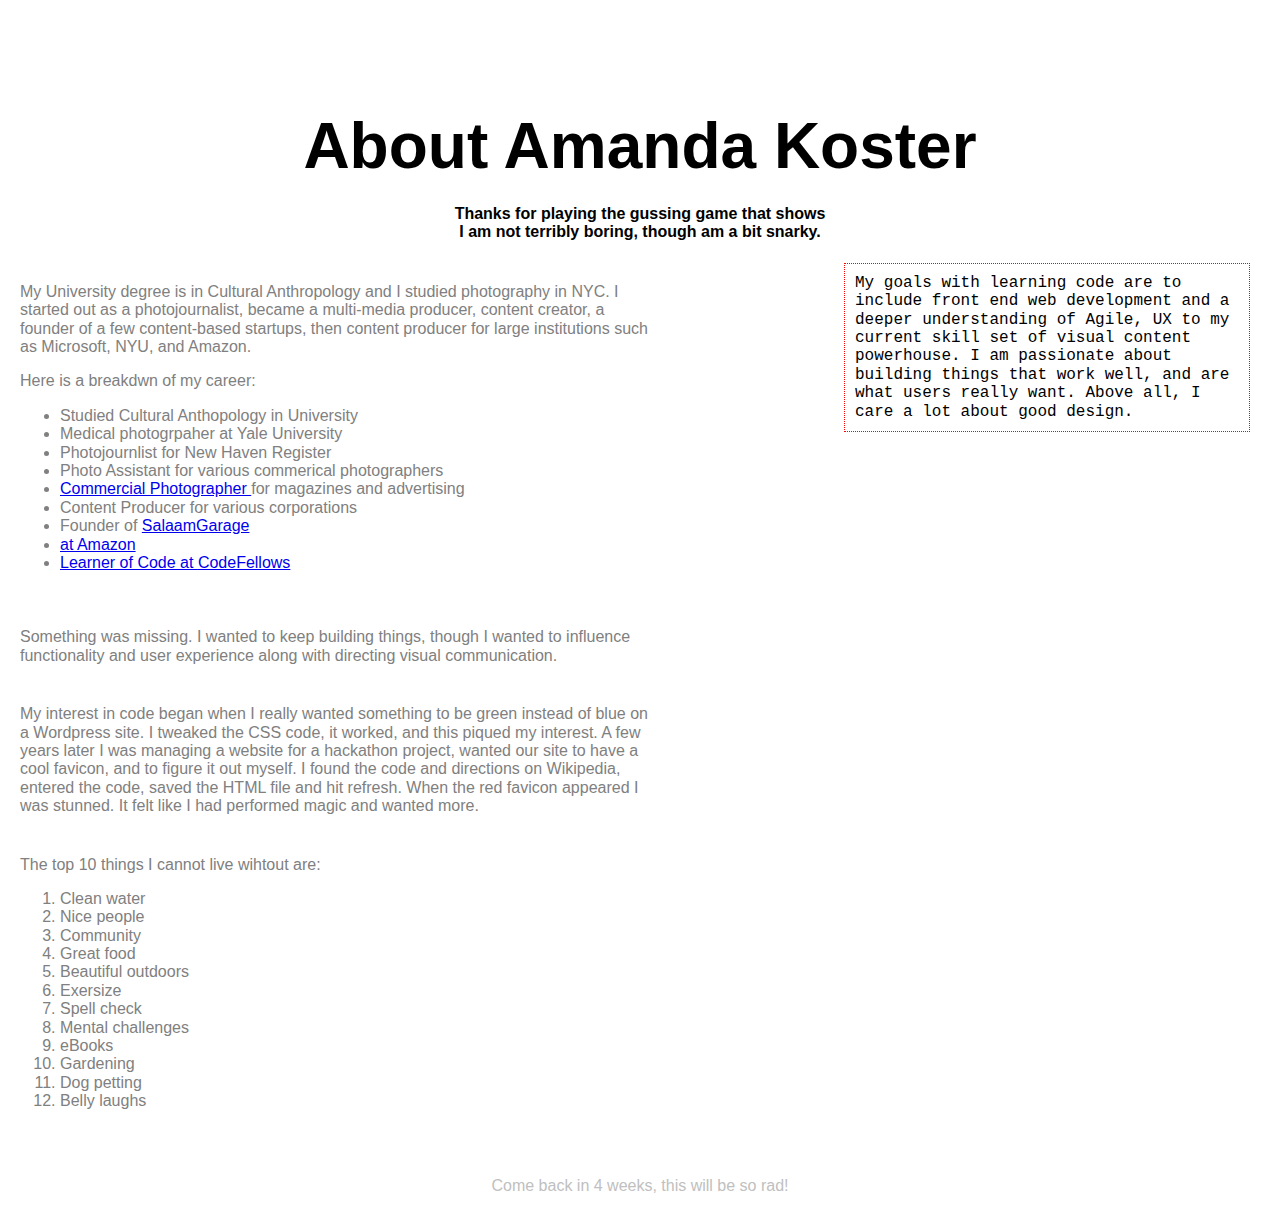
==== index.html @ 3a9185bd "Updated local" ====
<!DOCTYPE html>
<html>
  <head>
    <meta charset="utf-8">
    <link rel="stylesheet" href="style.css">
    <script type="text/javascript" src="script.js"></script>
    <title>Amanda Koster</title>
  </head>
  <body>
    <h1>About Amanda Koster</h1>

      <h4>Thanks for playing the gussing game that shows <br> I am not terribly boring, though am a bit snarky. </h4>

        <section>My University degree is in Cultural Anthropology and I studied photography in NYC. I started out as a photojournalist, became a multi-media producer, content creator, a founder of a few content-based startups, then content producer for large institutions such as Microsoft, NYU, and Amazon.

          <p>
            Here is a breakdwn of my career:
              <ul>
                <li>Studied Cultural Anthopology in University</li>
                <li>Medical photogrpaher at Yale University</li>
                <li>Photojournlist for New Haven Register</li>
                <li>Photo Assistant for various commerical photographers</li>
                <li> <a href="http://www.amandakoster.com/baby-boomers-in-hipster-slu-seattle">Commercial Photographer </a> for magazines and advertising</li>
                <li>Content Producer for various corporations</li>
                <li>Founder of <a href="http://salaamgarage.com/">SalaamGarage</a></li>
                <li><a href="http://www.amandakostermedia.com/"Sr. Content Producer</a>at Amazon</li>
                <li>Learner of Code at <a href="https://www.codefellows.org/"> CodeFellows </a></li>
              </ul>
          </p>
        </section>

        <aside>My goals with learning code are to include front end web development and a deeper understanding of Agile, UX to my current skill set of visual content powerhouse. I am passionate about building things that work well, and are what users really want. Above all, I care a lot about good design.</aside>

        <section> Something was missing. I wanted to keep building things, though I wanted to influence functionality and user experience along with directing visual communication.
        </section>

        <section>My interest in code began when I really wanted something to be green instead of blue on a Wordpress site. I tweaked the CSS code, it worked, and this piqued my interest. A few years later I was managing a website for a hackathon project, wanted our site to have a cool favicon, and to figure it out myself. I found the code and directions on Wikipedia, entered the code, saved the HTML file and hit refresh. When the red favicon appeared I was stunned. It felt like I had performed magic and wanted more.
        </section>

        <section>The top 10 things I cannot live wihtout are:
          <ol>
            <li>Clean water</li>
            <li>Nice people</li>
            <li>Community</li>
            <li>Great food</li>
            <li>Beautiful outdoors</li>
            <li>Exersize</li>
            <li>Spell check</li>
            <li>Mental challenges</li>
            <li>eBooks</li>
            <li>Gardening</li>
            <li>Dog petting</li>
            <li>Belly laughs</li>
          </ol>
        </section>

        <footer>Come back in 4 weeks, this will be so rad!</footer>

  </body>
</html>
---- style.css ----
html {
  line-height: 1.15;
  -ms-text-size-adjust: 100%;
  -webkit-text-size-adjust: 100%;
}

h1{
  padding-top: 100px;
  font-size:4em;
  text-align: center;
  margin: 0.67em 0;
  font-family: 'Rubik Mono One', sans-serif;
  margin: 10px;
}

h4{
  font-family: 'Ubuntu', sans-serif;
  text-align: center;
}

body {
  margin: 0;
}

section{
  font-family: 'Raleway', sans-serif;
  padding: 20px;
  float: left;
  width: 50%;
  color:gray;
  display: inline-block;
}

aside {
  float: right;
  width: 30%;
  padding: 10px;
  border: 1px dotted red;
  font-family: 'Space Mono', monospace;
  margin-right: 30px;
   }

a {
  background-color: transparent;
  -webkit-text-decoration-skip: objects;
}


footer {
  padding: 30px;
  text-align: center;
  font-family: 'Open Sans', sans-serif;
  color: 	#C0C0C0;
  clear: both;

}
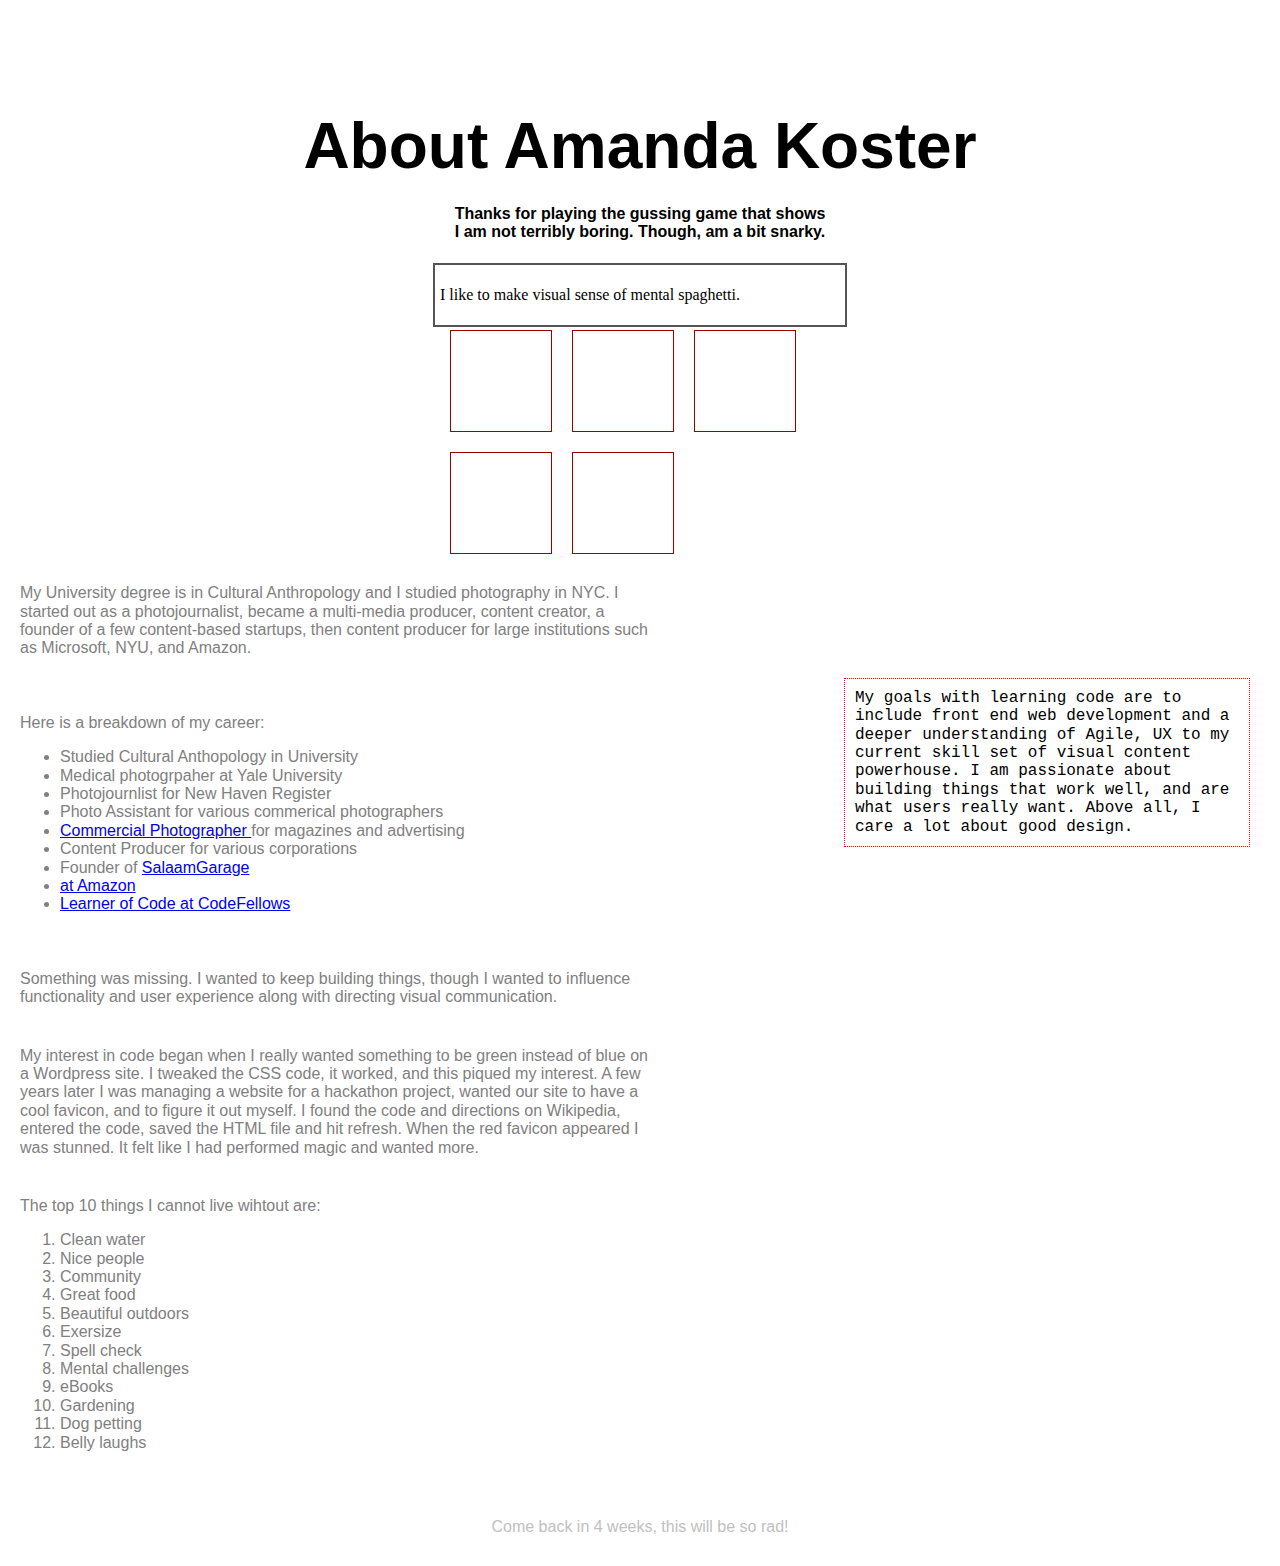
==== commit 1b406114: "New branch" ====
--- a/index.html
+++ b/index.html
@@ -9,12 +9,24 @@
   <body>
     <h1>About Amanda Koster</h1>
 
-      <h4>Thanks for playing the gussing game that shows <br> I am not terribly boring, though am a bit snarky. </h4>
+      <h4>Thanks for playing the gussing game that shows <br> I am not terribly boring. Though, am a bit snarky. </h4>
 
-        <section>My University degree is in Cultural Anthropology and I studied photography in NYC. I started out as a photojournalist, became a multi-media producer, content creator, a founder of a few content-based startups, then content producer for large institutions such as Microsoft, NYU, and Amazon.
+        <div id="main_container">
+           <p>I like to make visual sense of mental spaghetti. </p>
+           <div class="floated_box"></div>
+           <div class="floated_box"></div>
+           <div class="floated_box"></div>
+           <div class="floated_box"></div>
+           <div class="floated_box"></div>
+          </div>
 
-          <p>
-            Here is a breakdwn of my career:
+          <section>
+          My University degree is in Cultural Anthropology and I studied photography in NYC. I started out as a photojournalist, became a multi-media producer, content creator, a founder of a few content-based startups, then content producer for large institutions such as Microsoft, NYU, and Amazon.
+          </section>
+
+          <section>
+            <p>
+            Here is a breakdown of my career:
               <ul>
                 <li>Studied Cultural Anthopology in University</li>
                 <li>Medical photogrpaher at Yale University</li>
--- a/style.css
+++ b/style.css
@@ -20,6 +20,21 @@
 
 body {
   margin: 0;
+}
+
+#main_container {
+ width: 400px;
+ margin: 20px auto;
+ border: 2px solid #555;
+ padding: 5px;
+}
+
+.floated_box {
+ float: left;
+ width: 100px;
+ height: 100px;
+ border: 1px solid #990000;
+ margin: 10px;
 }
 
 section{
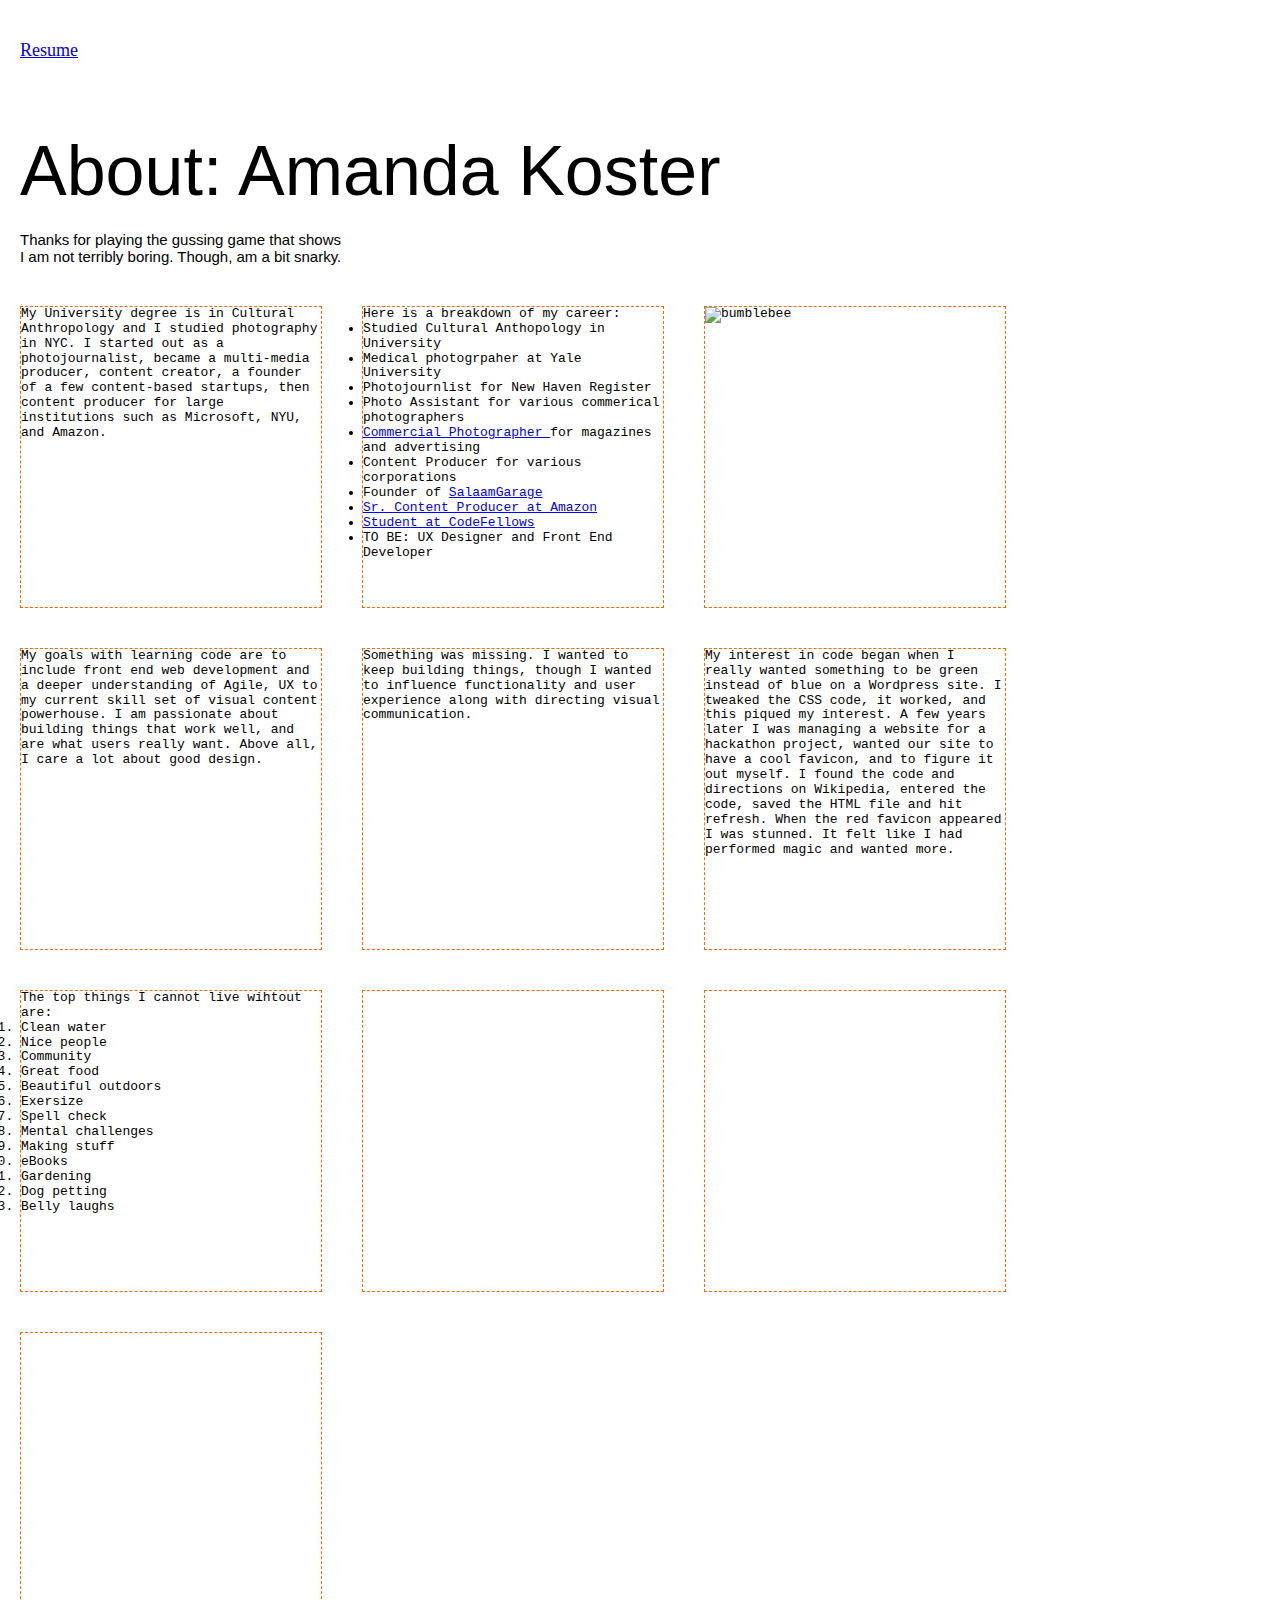
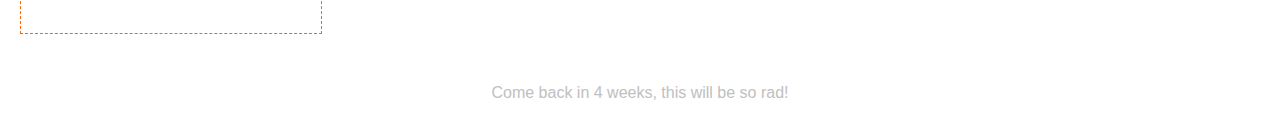
==== commit 45b2e3c8: "Updated branch" ====
--- a/index.html
+++ b/index.html
@@ -7,64 +7,52 @@
     <title>Amanda Koster</title>
   </head>
   <body>
-    <h1>About Amanda Koster</h1>
+    <nav><a href="https://goo.gl/eEY5Hg"> Resume</a></nav>
 
-      <h4>Thanks for playing the gussing game that shows <br> I am not terribly boring. Though, am a bit snarky. </h4>
+    <h1>About: Amanda Koster</h1>
+
+      <h2>Thanks for playing the gussing game that shows <br> I am not terribly boring. Though, am a bit snarky. </h2>
 
         <div id="main_container">
-           <p>I like to make visual sense of mental spaghetti. </p>
-           <div class="floated_box"></div>
-           <div class="floated_box"></div>
-           <div class="floated_box"></div>
-           <div class="floated_box"></div>
-           <div class="floated_box"></div>
-          </div>
+           <div class="floated_box">My University degree is in Cultural Anthropology and I studied photography in NYC. I started out as a photojournalist, became a multi-media producer, content creator, a founder of a few content-based startups, then content producer for large institutions such as Microsoft, NYU, and Amazon.</div>
+           <div class="floated_box">Here is a breakdown of my career:
+                 <ul>
+                   <li>Studied Cultural Anthopology in University</li>
+                   <li>Medical photogrpaher at Yale University</li>
+                   <li>Photojournlist for New Haven Register</li>
+                   <li>Photo Assistant for various commerical photographers</li>
+                   <li> <a href="http://www.amandakoster.com/baby-boomers-in-hipster-slu-seattle">Commercial Photographer </a> for magazines and advertising</li>
+                   <li>Content Producer for various corporations</li>
+                   <li>Founder of <a href="http://salaamgarage.com/">SalaamGarage</a></li>
+                   <li><a href="http://www.amandakostermedia.com/"</a>Sr. Content Producer at Amazon</li>
+                   <li>Student at <a href="https://www.codefellows.org/"> CodeFellows </a></li>
+                   <li>TO BE: UX Designer and Front End Developer</li>
+                 </ul></div>
+            <div class="floated_box"> <img src= "http://4vector.com/i/free-vector-bumblebee-clip-art_108011_Bumblebee_clip_art_medium.png" alt = "bumblebee"></div>
+           <div class="floated_box">My goals with learning code are to include front end web development and a deeper understanding of Agile, UX to my current skill set of visual content powerhouse. I am passionate about building things that work well, and are what users really want. Above all, I care a lot about good design.</div>
+           <div class="floated_box">Something was missing. I wanted to keep building things, though I wanted to influence functionality and user experience along with directing visual communication.</div>
+           <div class="floated_box">My interest in code began when I really wanted something to be green instead of blue on a Wordpress site. I tweaked the CSS code, it worked, and this piqued my interest. A few years later I was managing a website for a hackathon project, wanted our site to have a cool favicon, and to figure it out myself. I found the code and directions on Wikipedia, entered the code, saved the HTML file and hit refresh. When the red favicon appeared I was stunned. It felt like I had performed magic and wanted more.</div>
 
-          <section>
-          My University degree is in Cultural Anthropology and I studied photography in NYC. I started out as a photojournalist, became a multi-media producer, content creator, a founder of a few content-based startups, then content producer for large institutions such as Microsoft, NYU, and Amazon.
-          </section>
-
-          <section>
-            <p>
-            Here is a breakdown of my career:
-              <ul>
-                <li>Studied Cultural Anthopology in University</li>
-                <li>Medical photogrpaher at Yale University</li>
-                <li>Photojournlist for New Haven Register</li>
-                <li>Photo Assistant for various commerical photographers</li>
-                <li> <a href="http://www.amandakoster.com/baby-boomers-in-hipster-slu-seattle">Commercial Photographer </a> for magazines and advertising</li>
-                <li>Content Producer for various corporations</li>
-                <li>Founder of <a href="http://salaamgarage.com/">SalaamGarage</a></li>
-                <li><a href="http://www.amandakostermedia.com/"Sr. Content Producer</a>at Amazon</li>
-                <li>Learner of Code at <a href="https://www.codefellows.org/"> CodeFellows </a></li>
-              </ul>
-          </p>
-        </section>
-
-        <aside>My goals with learning code are to include front end web development and a deeper understanding of Agile, UX to my current skill set of visual content powerhouse. I am passionate about building things that work well, and are what users really want. Above all, I care a lot about good design.</aside>
-
-        <section> Something was missing. I wanted to keep building things, though I wanted to influence functionality and user experience along with directing visual communication.
-        </section>
-
-        <section>My interest in code began when I really wanted something to be green instead of blue on a Wordpress site. I tweaked the CSS code, it worked, and this piqued my interest. A few years later I was managing a website for a hackathon project, wanted our site to have a cool favicon, and to figure it out myself. I found the code and directions on Wikipedia, entered the code, saved the HTML file and hit refresh. When the red favicon appeared I was stunned. It felt like I had performed magic and wanted more.
-        </section>
-
-        <section>The top 10 things I cannot live wihtout are:
-          <ol>
-            <li>Clean water</li>
-            <li>Nice people</li>
-            <li>Community</li>
-            <li>Great food</li>
-            <li>Beautiful outdoors</li>
-            <li>Exersize</li>
-            <li>Spell check</li>
-            <li>Mental challenges</li>
-            <li>eBooks</li>
-            <li>Gardening</li>
-            <li>Dog petting</li>
-            <li>Belly laughs</li>
-          </ol>
-        </section>
+           <div class="floated_box">The top things I cannot live wihtout are:
+             <ol>
+               <li>Clean water</li>
+               <li>Nice people</li>
+               <li>Community</li>
+               <li>Great food</li>
+               <li>Beautiful outdoors</li>
+               <li>Exersize</li>
+               <li>Spell check</li>
+               <li>Mental challenges</li>
+               <li>Making stuff</li>
+               <li>eBooks</li>
+               <li>Gardening</li>
+               <li>Dog petting</li>
+               <li>Belly laughs</li>
+             </ol></div>
+            <div class="floated_box"></div>
+             <div class="floated_box"></div>
+              <div class="floated_box"></div>
+              <a href ="http://4vector.com/i/free-vector-bumblebee-clip-art_108011_Bumblebee_clip_art_medium.png"></a>
 
         <footer>Come back in 4 weeks, this will be so rad!</footer>
 
--- a/style.css
+++ b/style.css
@@ -1,40 +1,67 @@
+html, body, div, span, applet, object, iframe,
+h1, h2, h3, h4, h5, h6, p, blockquote, pre,
+a, abbr, acronym, address, big, cite, code,
+del, dfn, em, img, ins, kbd, q, s, samp,
+small, strike, strong, sub, sup, tt, var,
+b, u, i, center,
+dl, dt, dd, ol, ul, li,
+fieldset, form, label, legend,
+table, caption, tbody, tfoot, thead, tr, th, td,
+article, aside, canvas, details, embed,
+figure, figcaption, footer, header, hgroup,
+menu, nav, output, ruby, section, summary,
+time, mark, audio, video {
+	margin: 0;
+	padding: 0;
+	border: 0;
+	font-size: 100%;
+	font: inherit;
+	vertical-align: baseline;
+}
 html {
   line-height: 1.15;
   -ms-text-size-adjust: 100%;
   -webkit-text-size-adjust: 100%;
 }
 
+nav{
+padding-top: 20px;
+font-size: 18px;
+margin: 20px;
+}
+
 h1{
-  padding-top: 100px;
-  font-size:4em;
-  text-align: center;
+  padding-top: 50px;
+  font-size: 70px;
+  text-align: left;
   margin: 0.67em 0;
   font-family: 'Rubik Mono One', sans-serif;
-  margin: 10px;
+  margin: 20px;
 }
 
-h4{
+h2{
   font-family: 'Ubuntu', sans-serif;
-  text-align: center;
+  text-align: left;
+  font-size:15px;
+  margin: 20px;
 }
 
-body {
-  margin: 0;
-}
-
-#main_container {
- width: 400px;
- margin: 20px auto;
- border: 2px solid #555;
- padding: 5px;
+.brclear {
+clear:both;
+height:0;
+margin:0;
+font-size: 1px;
+line-height: 0;
 }
 
 .floated_box {
+ font-family: monospace;
+ font-kerning: auto;
  float: left;
- width: 100px;
- height: 100px;
- border: 1px solid #990000;
- margin: 10px;
+ width: 300px;
+ height: 300px;
+ border: .5px dashed #ff6600;
+ margin: 20px;
 }
 
 section{
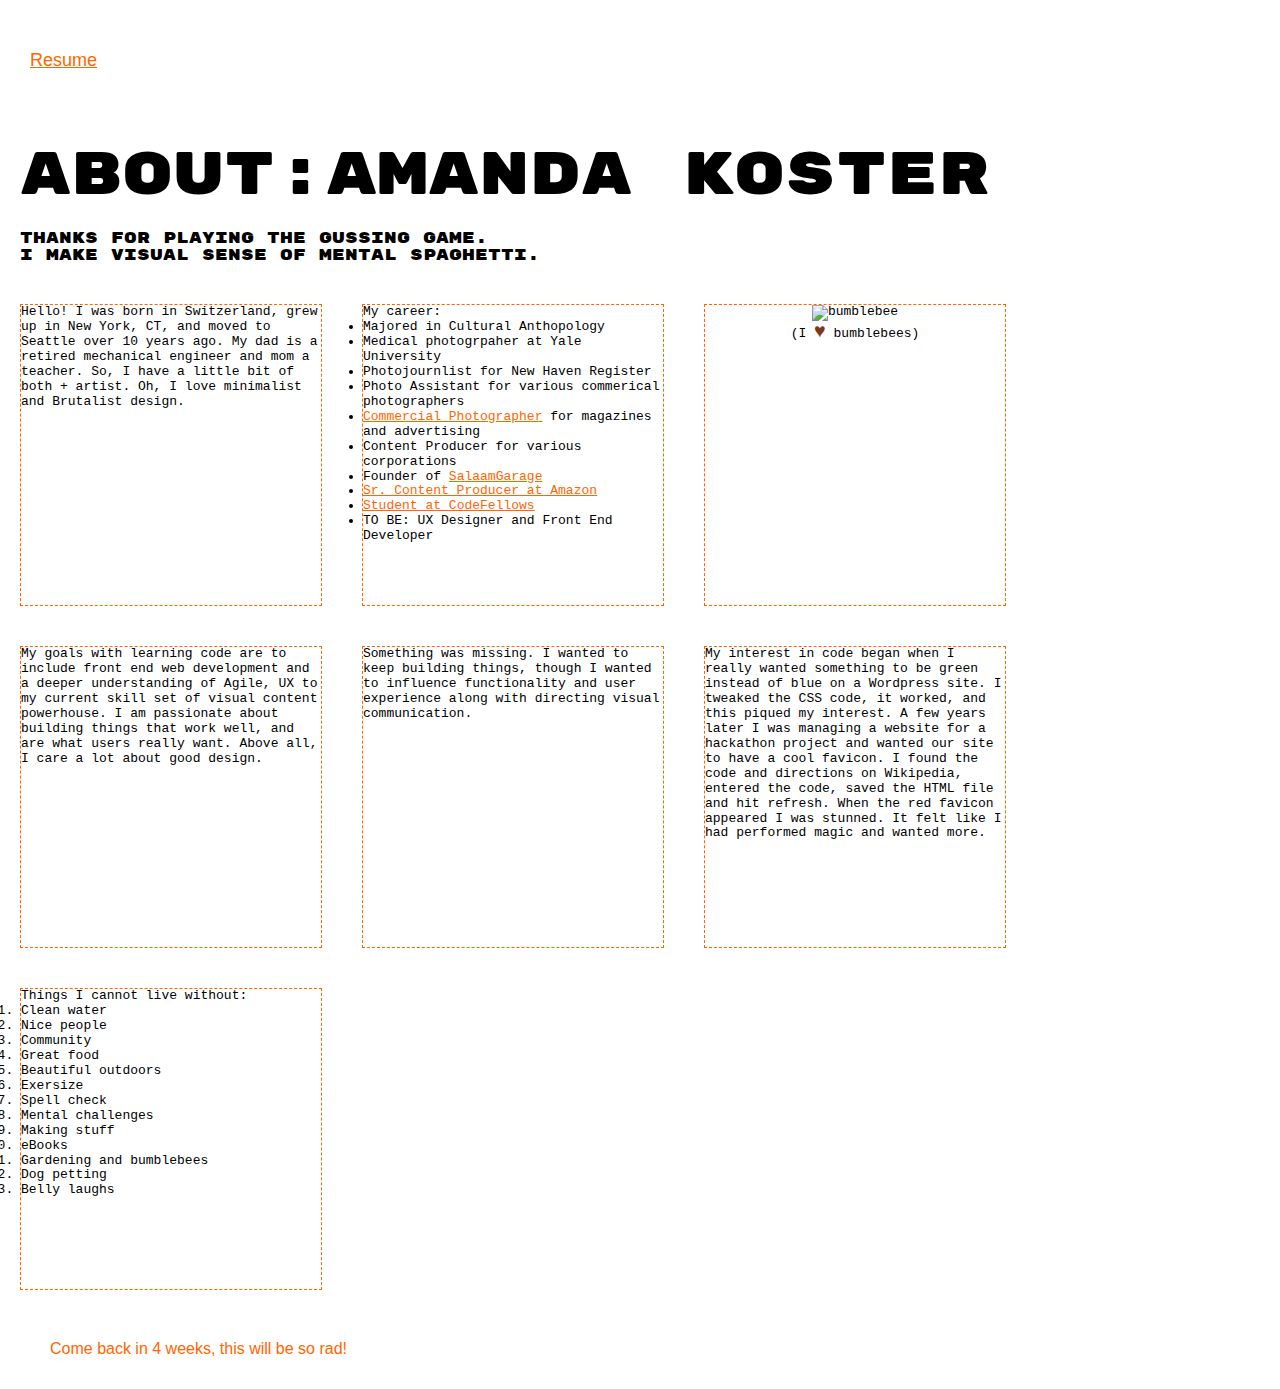
==== commit 4e2ffb81: "ABOUT me complete" ====
--- a/index.html
+++ b/index.html
@@ -2,38 +2,38 @@
 <html>
   <head>
     <meta charset="utf-8">
-    <link rel="stylesheet" href="style.css">
+    <link rel="stylesheet" href="style.css"><link href="https://fonts.googleapis.com/css?family=Rubik+Mono+One" rel="stylesheet">
     <script type="text/javascript" src="script.js"></script>
     <title>Amanda Koster</title>
   </head>
   <body>
     <nav><a href="https://goo.gl/eEY5Hg"> Resume</a></nav>
 
-    <h1>About: Amanda Koster</h1>
+    <h1>About:Amanda Koster</h1>
 
-      <h2>Thanks for playing the gussing game that shows <br> I am not terribly boring. Though, am a bit snarky. </h2>
+      <h2>Thanks for playing the gussing game. <br> I make visual sense of mental spaghetti. </h2>
 
         <div id="main_container">
-           <div class="floated_box">My University degree is in Cultural Anthropology and I studied photography in NYC. I started out as a photojournalist, became a multi-media producer, content creator, a founder of a few content-based startups, then content producer for large institutions such as Microsoft, NYU, and Amazon.</div>
-           <div class="floated_box">Here is a breakdown of my career:
+           <div class="floated_box">Hello! I was born in Switzerland, grew up in New York, CT, and moved to Seattle over 10 years ago. My dad is a retired mechanical engineer and mom a teacher. So, I have a little bit of both + artist. Oh, I love minimalist and Brutalist design.</div>
+           <div class="floated_box">My career:
                  <ul>
-                   <li>Studied Cultural Anthopology in University</li>
+                   <li>Majored in Cultural Anthopology</li>
                    <li>Medical photogrpaher at Yale University</li>
                    <li>Photojournlist for New Haven Register</li>
                    <li>Photo Assistant for various commerical photographers</li>
-                   <li> <a href="http://www.amandakoster.com/baby-boomers-in-hipster-slu-seattle">Commercial Photographer </a> for magazines and advertising</li>
+                   <li> <a href="http://www.amandakoster.com/baby-boomers-in-hipster-slu-seattle">Commercial Photographer</a> for magazines and advertising</li>
                    <li>Content Producer for various corporations</li>
                    <li>Founder of <a href="http://salaamgarage.com/">SalaamGarage</a></li>
                    <li><a href="http://www.amandakostermedia.com/"</a>Sr. Content Producer at Amazon</li>
                    <li>Student at <a href="https://www.codefellows.org/"> CodeFellows </a></li>
                    <li>TO BE: UX Designer and Front End Developer</li>
                  </ul></div>
-            <div class="floated_box"> <img src= "http://4vector.com/i/free-vector-bumblebee-clip-art_108011_Bumblebee_clip_art_medium.png" alt = "bumblebee"></div>
+            <div class="floated_box2"> <img src= "http://4vector.com/i/free-vector-bumblebee-clip-art_108011_Bumblebee_clip_art_medium.png"  alt = "bumblebee"><p>(I <span style="font-size:150%;color:#7c3922;">&hearts;</span> bumblebees)</p>
+            </div>
            <div class="floated_box">My goals with learning code are to include front end web development and a deeper understanding of Agile, UX to my current skill set of visual content powerhouse. I am passionate about building things that work well, and are what users really want. Above all, I care a lot about good design.</div>
            <div class="floated_box">Something was missing. I wanted to keep building things, though I wanted to influence functionality and user experience along with directing visual communication.</div>
-           <div class="floated_box">My interest in code began when I really wanted something to be green instead of blue on a Wordpress site. I tweaked the CSS code, it worked, and this piqued my interest. A few years later I was managing a website for a hackathon project, wanted our site to have a cool favicon, and to figure it out myself. I found the code and directions on Wikipedia, entered the code, saved the HTML file and hit refresh. When the red favicon appeared I was stunned. It felt like I had performed magic and wanted more.</div>
-
-           <div class="floated_box">The top things I cannot live wihtout are:
+           <div class="floated_box">My interest in code began when I really wanted something to be green instead of blue on a Wordpress site. I tweaked the CSS code, it worked, and this piqued my interest. A few years later I was managing a website for a hackathon project and wanted our site to have a cool favicon. I found the code and directions on Wikipedia, entered the code, saved the HTML file and hit refresh. When the red favicon appeared I was stunned. It felt like I had performed magic and wanted more.</div>
+           <div class="floated_box">Things I cannot live without:
              <ol>
                <li>Clean water</li>
                <li>Nice people</li>
@@ -45,14 +45,11 @@
                <li>Mental challenges</li>
                <li>Making stuff</li>
                <li>eBooks</li>
-               <li>Gardening</li>
+               <li>Gardening and bumblebees</li>
                <li>Dog petting</li>
                <li>Belly laughs</li>
-             </ol></div>
-            <div class="floated_box"></div>
-             <div class="floated_box"></div>
-              <div class="floated_box"></div>
-              <a href ="http://4vector.com/i/free-vector-bumblebee-clip-art_108011_Bumblebee_clip_art_medium.png"></a>
+             </ol>
+           </div>
 
         <footer>Come back in 4 weeks, this will be so rad!</footer>
 
--- a/style.css
+++ b/style.css
@@ -27,12 +27,31 @@
 nav{
 padding-top: 20px;
 font-size: 18px;
-margin: 20px;
+margin: 30px;
+text-decoration: none !important;
+font-family: 'Open Sans', sans-serif;
+color: #ff6600
+}
+
+a {
+    color: #ff6600;
+}
+a:visited {
+    color: #ff6600;
+}
+a:hover {
+    color: #f4429e;
+}
+a:focus {
+    color: #ff6600;
+}
+a:active {
+    color: #ff6600;
 }
 
 h1{
-  padding-top: 50px;
-  font-size: 70px;
+  padding-top: 40px;
+  font-size: 60px;
   text-align: left;
   margin: 0.67em 0;
   font-family: 'Rubik Mono One', sans-serif;
@@ -40,23 +59,29 @@
 }
 
 h2{
-  font-family: 'Ubuntu', sans-serif;
+  font-family: 'Rubik Mono One', sans-serif;
+  color: #7c3922
   text-align: left;
   font-size:15px;
   margin: 20px;
 }
 
-.brclear {
-clear:both;
-height:0;
-margin:0;
-font-size: 1px;
-line-height: 0;
+.floated_box {
+ font-family: monospace;
+ color: #ff6600
+ text-decoration: none !important;
+ float: left;
+ width: 300px;
+ height: 300px;
+ border: .5px dashed #ff6600;
+ margin: 20px;
 }
 
-.floated_box {
+.floated_box2 {
  font-family: monospace;
- font-kerning: auto;
+ text-align: center;
+ color: #ff6600
+ text-decoration: none !important;
  float: left;
  width: 300px;
  height: 300px;
@@ -66,6 +91,7 @@
 
 section{
   font-family: 'Raleway', sans-serif;
+  text-decoration: none;
   padding: 20px;
   float: left;
   width: 50%;
@@ -73,26 +99,12 @@
   display: inline-block;
 }
 
-aside {
-  float: right;
-  width: 30%;
-  padding: 10px;
-  border: 1px dotted red;
-  font-family: 'Space Mono', monospace;
-  margin-right: 30px;
-   }
-
-a {
-  background-color: transparent;
-  -webkit-text-decoration-skip: objects;
-}
-
-
 footer {
   padding: 30px;
-  text-align: center;
+  margin-left: 20px;
+  text-align: left;
   font-family: 'Open Sans', sans-serif;
-  color: 	#C0C0C0;
+  color: 	#ff6600;
   clear: both;
 
 }
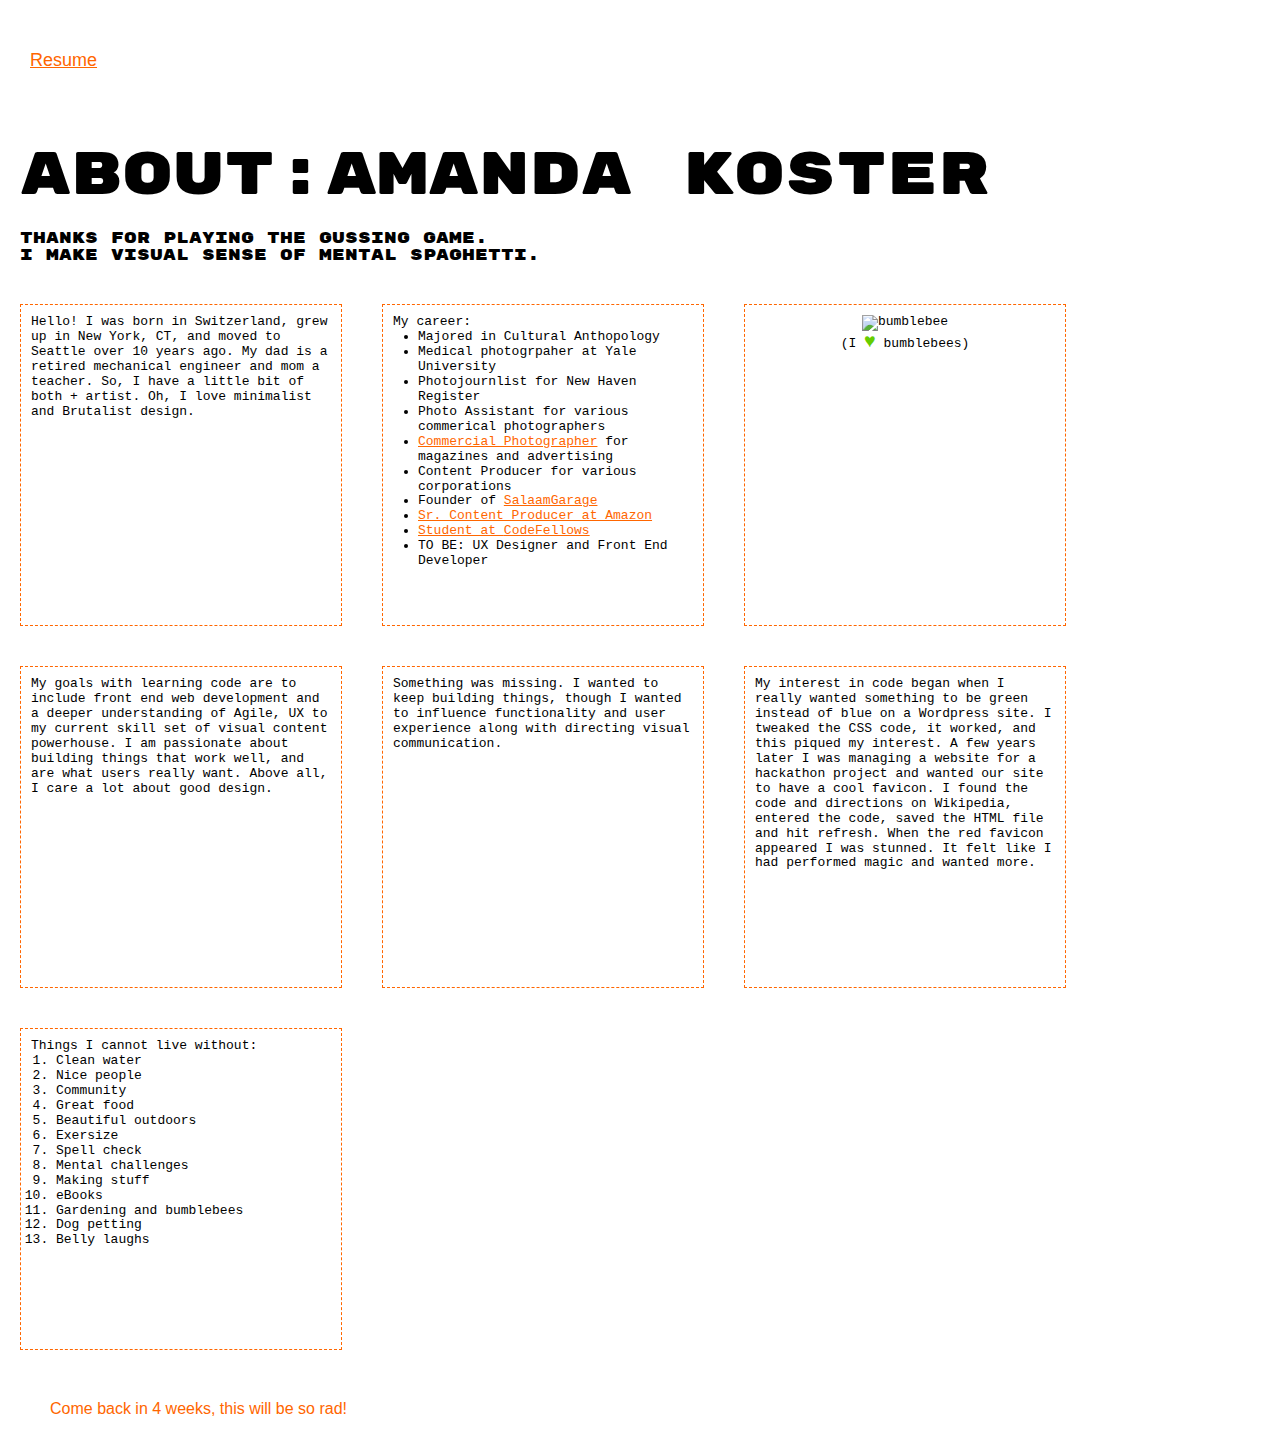
==== commit b288b55f: "fixed padding on boxes and added favicon" ====
--- a/index.html
+++ b/index.html
@@ -3,7 +3,7 @@
   <head>
     <meta charset="utf-8">
     <link rel="stylesheet" href="style.css"><link href="https://fonts.googleapis.com/css?family=Rubik+Mono+One" rel="stylesheet">
-    <script type="text/javascript" src="script.js"></script>
+      <link href="img/favicon-heart.png" rel="icon" type="img/png">
     <title>Amanda Koster</title>
   </head>
   <body>
@@ -13,9 +13,9 @@
 
       <h2>Thanks for playing the gussing game. <br> I make visual sense of mental spaghetti. </h2>
 
-        <div id="main_container">
-           <div class="floated_box">Hello! I was born in Switzerland, grew up in New York, CT, and moved to Seattle over 10 years ago. My dad is a retired mechanical engineer and mom a teacher. So, I have a little bit of both + artist. Oh, I love minimalist and Brutalist design.</div>
-           <div class="floated_box">My career:
+        <article id="main_container">
+           <article class="floated_box">Hello! I was born in Switzerland, grew up in New York, CT, and moved to Seattle over 10 years ago. My dad is a retired mechanical engineer and mom a teacher. So, I have a little bit of both + artist. Oh, I love minimalist and Brutalist design.</article>
+           <article class="floated_box">My career:
                  <ul>
                    <li>Majored in Cultural Anthopology</li>
                    <li>Medical photogrpaher at Yale University</li>
@@ -27,13 +27,13 @@
                    <li><a href="http://www.amandakostermedia.com/"</a>Sr. Content Producer at Amazon</li>
                    <li>Student at <a href="https://www.codefellows.org/"> CodeFellows </a></li>
                    <li>TO BE: UX Designer and Front End Developer</li>
-                 </ul></div>
-            <div class="floated_box2"> <img src= "http://4vector.com/i/free-vector-bumblebee-clip-art_108011_Bumblebee_clip_art_medium.png"  alt = "bumblebee"><p>(I <span style="font-size:150%;color:#7c3922;">&hearts;</span> bumblebees)</p>
-            </div>
-           <div class="floated_box">My goals with learning code are to include front end web development and a deeper understanding of Agile, UX to my current skill set of visual content powerhouse. I am passionate about building things that work well, and are what users really want. Above all, I care a lot about good design.</div>
-           <div class="floated_box">Something was missing. I wanted to keep building things, though I wanted to influence functionality and user experience along with directing visual communication.</div>
-           <div class="floated_box">My interest in code began when I really wanted something to be green instead of blue on a Wordpress site. I tweaked the CSS code, it worked, and this piqued my interest. A few years later I was managing a website for a hackathon project and wanted our site to have a cool favicon. I found the code and directions on Wikipedia, entered the code, saved the HTML file and hit refresh. When the red favicon appeared I was stunned. It felt like I had performed magic and wanted more.</div>
-           <div class="floated_box">Things I cannot live without:
+                 </ul></article>
+            <article class="floated_box2"> <img src= "http://4vector.com/i/free-vector-bumblebee-clip-art_108011_Bumblebee_clip_art_medium.png"  alt = "bumblebee"><p>(I <span style="font-size:150%;color:#66CD00;">&hearts;</span> bumblebees)</p>
+            </article>
+           <article class="floated_box">My goals with learning code are to include front end web development and a deeper understanding of Agile, UX to my current skill set of visual content powerhouse. I am passionate about building things that work well, and are what users really want. Above all, I care a lot about good design.</article>
+           <article class="floated_box">Something was missing. I wanted to keep building things, though I wanted to influence functionality and user experience along with directing visual communication.</article>
+           <article class="floated_box">My interest in code began when I really wanted something to be green instead of blue on a Wordpress site. I tweaked the CSS code, it worked, and this piqued my interest. A few years later I was managing a website for a hackathon project and wanted our site to have a cool favicon. I found the code and directions on Wikipedia, entered the code, saved the HTML file and hit refresh. When the red favicon appeared I was stunned. It felt like I had performed magic and wanted more.</article>
+           <article class="floated_box">Things I cannot live without:
              <ol>
                <li>Clean water</li>
                <li>Nice people</li>
@@ -49,9 +49,9 @@
                <li>Dog petting</li>
                <li>Belly laughs</li>
              </ol>
-           </div>
+           </article>
 
         <footer>Come back in 4 weeks, this will be so rad!</footer>
-
   </body>
+      <script type="text/javascript" src="script.js"></script>
 </html>
--- a/style.css
+++ b/style.css
@@ -1,4 +1,4 @@
-html, body, div, span, applet, object, iframe,
+html, body, article, span, applet, object, iframe,
 h1, h2, h3, h4, h5, h6, p, blockquote, pre,
 a, abbr, acronym, address, big, cite, code,
 del, dfn, em, img, ins, kbd, q, s, samp,
@@ -67,6 +67,7 @@
 }
 
 .floated_box {
+	padding: 10px;
  font-family: monospace;
  color: #ff6600
  text-decoration: none !important;
@@ -78,6 +79,7 @@
 }
 
 .floated_box2 {
+	padding: 10px;
  font-family: monospace;
  text-align: center;
  color: #ff6600
@@ -99,6 +101,10 @@
   display: inline-block;
 }
 
+ol, ul {
+	padding-left: 25px;
+}
+
 footer {
   padding: 30px;
   margin-left: 20px;
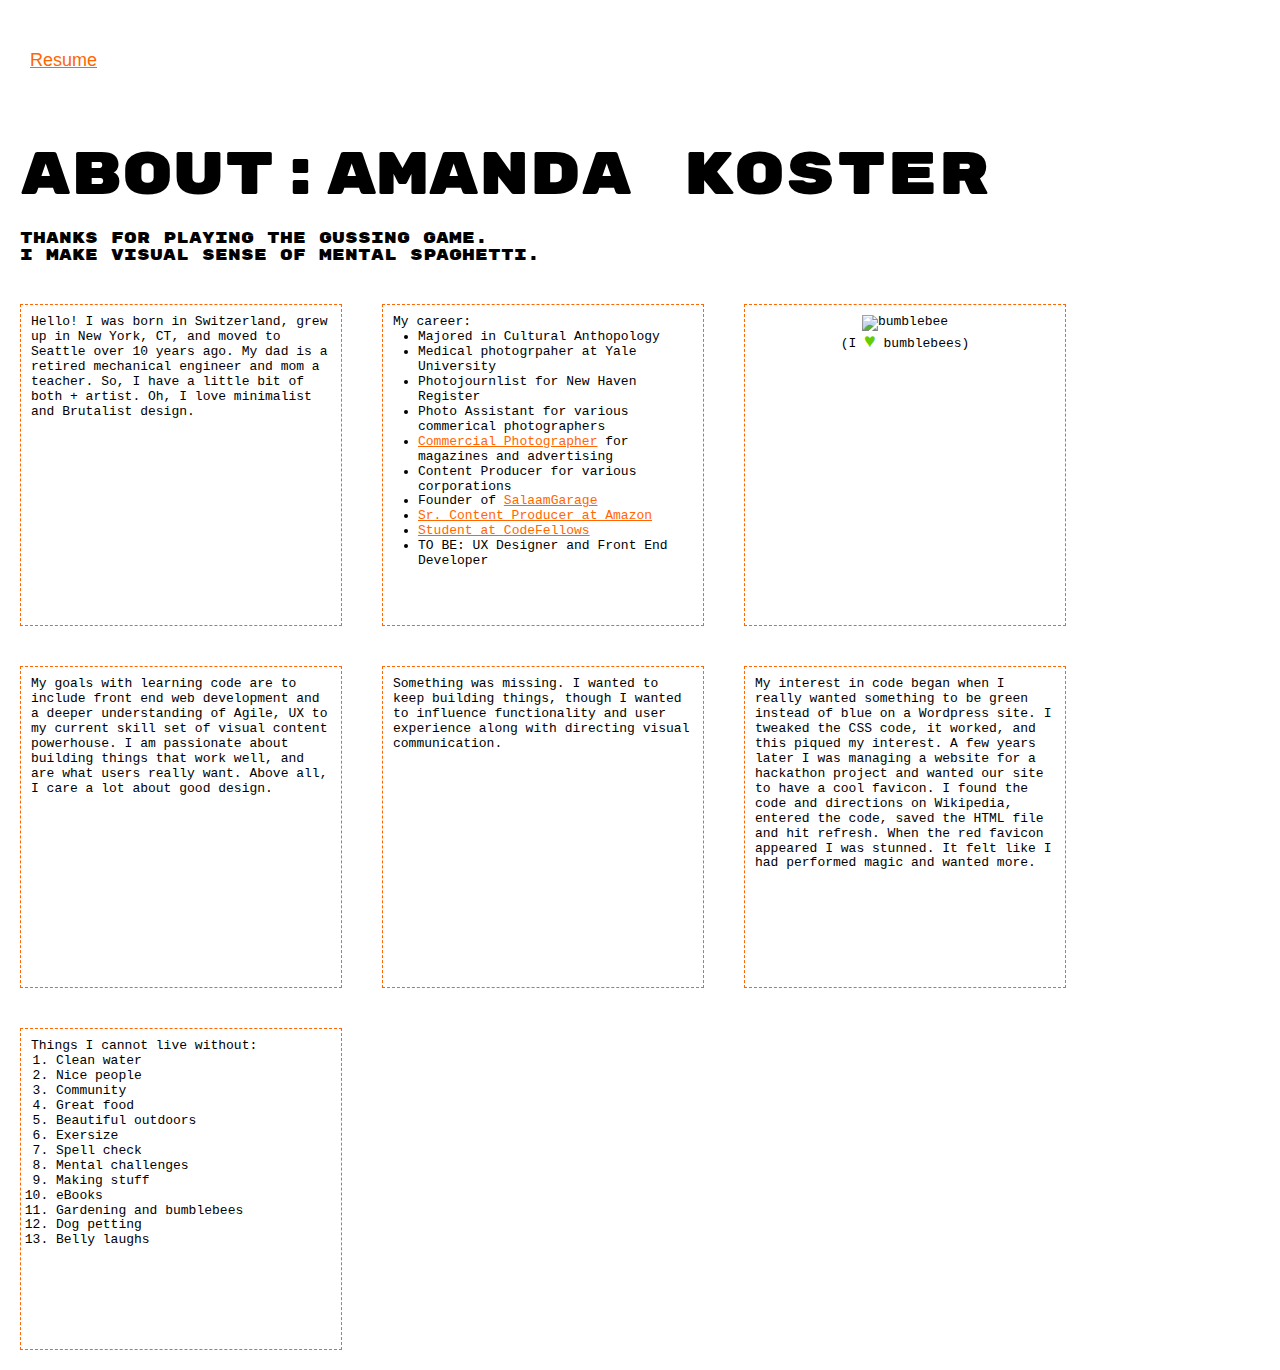
==== commit eac8295a: "DONE" ====
--- a/index.html
+++ b/index.html
@@ -50,8 +50,6 @@
                <li>Belly laughs</li>
              </ol>
            </article>
-
-        <footer>Come back in 4 weeks, this will be so rad!</footer>
   </body>
       <script type="text/javascript" src="script.js"></script>
 </html>
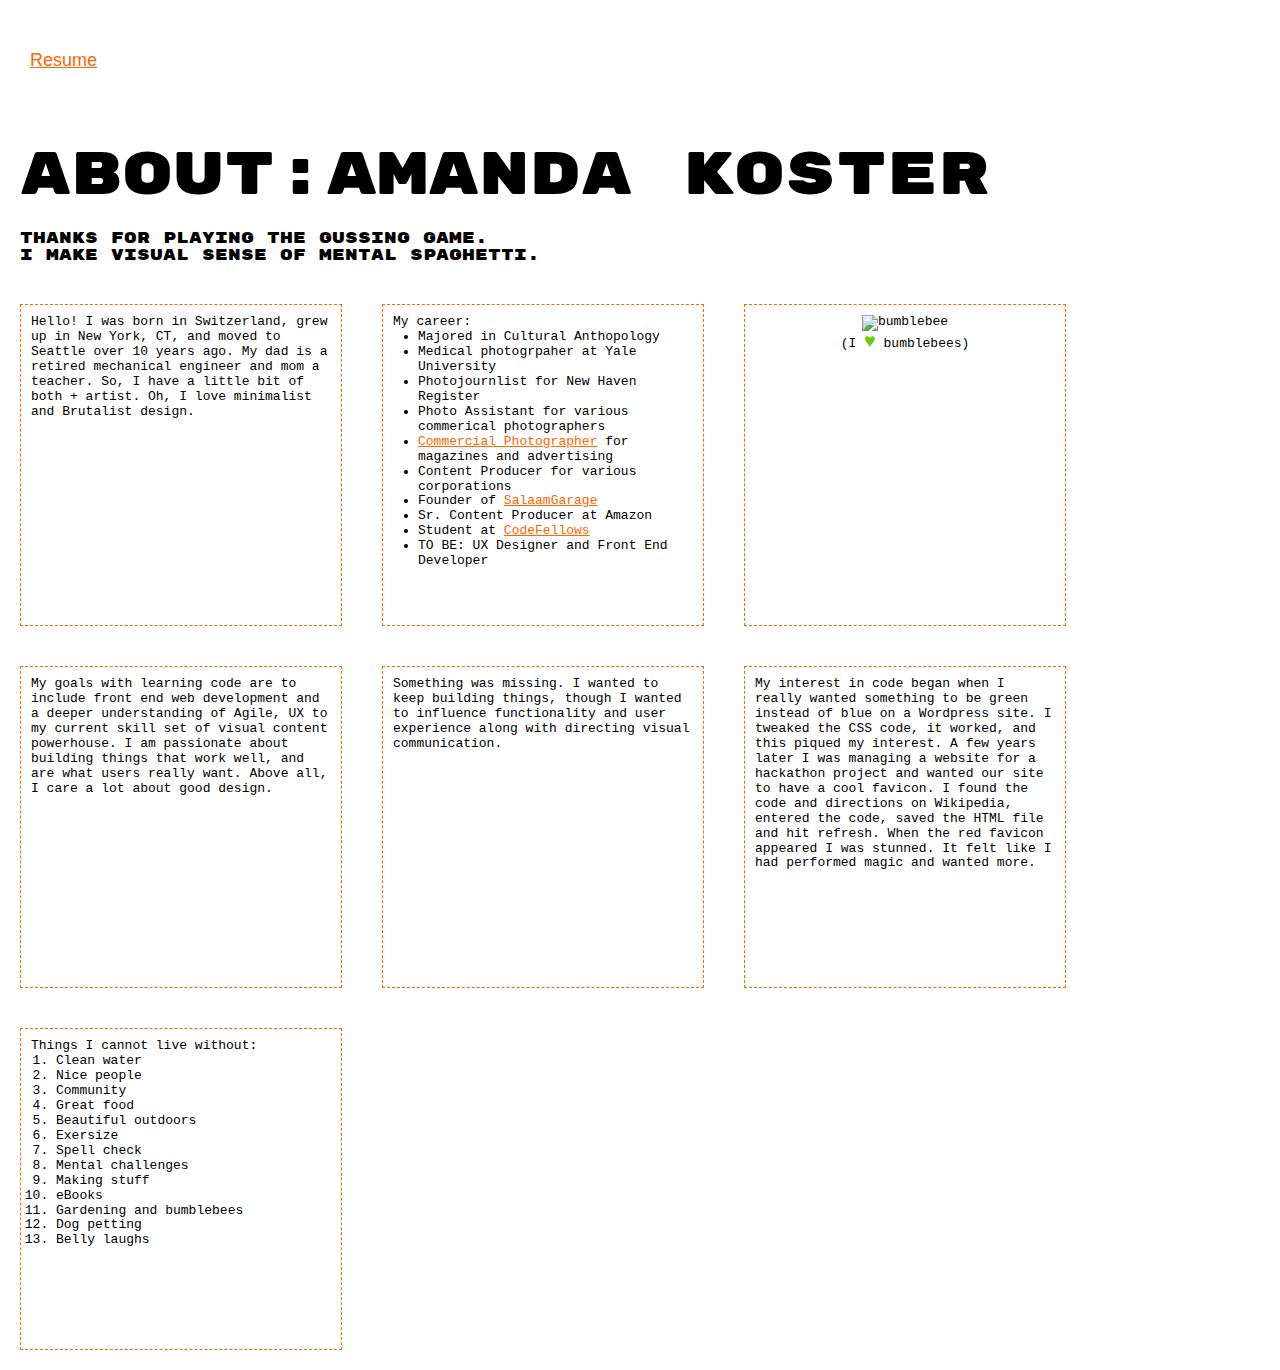
==== commit 64c60e8e: "DONE" ====
--- a/index.html
+++ b/index.html
@@ -1,55 +1,77 @@
 <!DOCTYPE html>
 <html>
-  <head>
-    <meta charset="utf-8">
-    <link rel="stylesheet" href="style.css"><link href="https://fonts.googleapis.com/css?family=Rubik+Mono+One" rel="stylesheet">
-      <link href="img/favicon-heart.png" rel="icon" type="img/png">
-    <title>Amanda Koster</title>
-  </head>
-  <body>
-    <nav><a href="https://goo.gl/eEY5Hg"> Resume</a></nav>
-
-    <h1>About:Amanda Koster</h1>
-
-      <h2>Thanks for playing the gussing game. <br> I make visual sense of mental spaghetti. </h2>
-
-        <article id="main_container">
-           <article class="floated_box">Hello! I was born in Switzerland, grew up in New York, CT, and moved to Seattle over 10 years ago. My dad is a retired mechanical engineer and mom a teacher. So, I have a little bit of both + artist. Oh, I love minimalist and Brutalist design.</article>
-           <article class="floated_box">My career:
-                 <ul>
-                   <li>Majored in Cultural Anthopology</li>
-                   <li>Medical photogrpaher at Yale University</li>
-                   <li>Photojournlist for New Haven Register</li>
-                   <li>Photo Assistant for various commerical photographers</li>
-                   <li> <a href="http://www.amandakoster.com/baby-boomers-in-hipster-slu-seattle">Commercial Photographer</a> for magazines and advertising</li>
-                   <li>Content Producer for various corporations</li>
-                   <li>Founder of <a href="http://salaamgarage.com/">SalaamGarage</a></li>
-                   <li><a href="http://www.amandakostermedia.com/"</a>Sr. Content Producer at Amazon</li>
-                   <li>Student at <a href="https://www.codefellows.org/"> CodeFellows </a></li>
-                   <li>TO BE: UX Designer and Front End Developer</li>
-                 </ul></article>
-            <article class="floated_box2"> <img src= "http://4vector.com/i/free-vector-bumblebee-clip-art_108011_Bumblebee_clip_art_medium.png"  alt = "bumblebee"><p>(I <span style="font-size:150%;color:#66CD00;">&hearts;</span> bumblebees)</p>
-            </article>
-           <article class="floated_box">My goals with learning code are to include front end web development and a deeper understanding of Agile, UX to my current skill set of visual content powerhouse. I am passionate about building things that work well, and are what users really want. Above all, I care a lot about good design.</article>
-           <article class="floated_box">Something was missing. I wanted to keep building things, though I wanted to influence functionality and user experience along with directing visual communication.</article>
-           <article class="floated_box">My interest in code began when I really wanted something to be green instead of blue on a Wordpress site. I tweaked the CSS code, it worked, and this piqued my interest. A few years later I was managing a website for a hackathon project and wanted our site to have a cool favicon. I found the code and directions on Wikipedia, entered the code, saved the HTML file and hit refresh. When the red favicon appeared I was stunned. It felt like I had performed magic and wanted more.</article>
-           <article class="floated_box">Things I cannot live without:
-             <ol>
-               <li>Clean water</li>
-               <li>Nice people</li>
-               <li>Community</li>
-               <li>Great food</li>
-               <li>Beautiful outdoors</li>
-               <li>Exersize</li>
-               <li>Spell check</li>
-               <li>Mental challenges</li>
-               <li>Making stuff</li>
-               <li>eBooks</li>
-               <li>Gardening and bumblebees</li>
-               <li>Dog petting</li>
-               <li>Belly laughs</li>
-             </ol>
-           </article>
-  </body>
-      <script type="text/javascript" src="script.js"></script>
+<head>
+	<meta charset="utf-8">
+	<link href="style.css" rel="stylesheet">
+	<link href="https://fonts.googleapis.com/css?family=Rubik+Mono+One" rel="stylesheet">
+	<link href="img/favicon-heart.png" rel="icon" type="img/png">
+	<title>Amanda Koster</title>
+</head>
+<body>
+	<nav>
+		<a href="https://goo.gl/eEY5Hg">Resume</a>
+	</nav>
+	<h1>About:Amanda Koster</h1>
+	<h2>Thanks for playing the gussing game.<br>
+	I make visual sense of mental spaghetti.</h2>
+	<article id="main_container">
+		<article class="floated_box">
+			Hello! I was born in Switzerland, grew up in New York, CT, and moved to Seattle over 10 years ago. My dad is a retired mechanical engineer and mom a teacher. So, I have a little bit of both + artist. Oh, I love minimalist and Brutalist design.
+		</article>
+		<article class="floated_box">
+			My career:
+			<ul>
+				<li>Majored in Cultural Anthopology</li>
+				<li>Medical photogrpaher at Yale University</li>
+				<li>Photojournlist for New Haven Register</li>
+				<li>Photo Assistant for various commerical photographers</li>
+				<li>
+					<a href="http://www.amandakoster.com/baby-boomers-in-hipster-slu-seattle">Commercial Photographer</a> for magazines and advertising
+				</li>
+				<li>Content Producer for various corporations</li>
+				<li>Founder of <a href="http://salaamgarage.com/">SalaamGarage</a>
+				</li>
+				<li>
+					<a href="http://www.amandakostermedia.com/"></a>Sr. Content Producer at Amazon
+				</li>
+				<li>Student at <a href="https://www.codefellows.org/">CodeFellows</a>
+				</li>
+				<li>TO BE: UX Designer and Front End Developer</li>
+			</ul>
+		</article>
+		<article class="floated_box2">
+			<img alt="bumblebee" src="http://4vector.com/i/free-vector-bumblebee-clip-art_108011_Bumblebee_clip_art_medium.png">
+			<p>(I <span style="font-size:150%;color:#66CD00;">&hearts;</span> bumblebees)</p>
+		</article>
+		<article class="floated_box">
+			My goals with learning code are to include front end web development and a deeper understanding of Agile, UX to my current skill set of visual content powerhouse. I am passionate about building things that work well, and are what users really want. Above all, I care a lot about good design.
+		</article>
+		<article class="floated_box">
+			Something was missing. I wanted to keep building things, though I wanted to influence functionality and user experience along with directing visual communication.
+		</article>
+		<article class="floated_box">
+			My interest in code began when I really wanted something to be green instead of blue on a Wordpress site. I tweaked the CSS code, it worked, and this piqued my interest. A few years later I was managing a website for a hackathon project and wanted our site to have a cool favicon. I found the code and directions on Wikipedia, entered the code, saved the HTML file and hit refresh. When the red favicon appeared I was stunned. It felt like I had performed magic and wanted more.
+		</article>
+		<article class="floated_box">
+			Things I cannot live without:
+			<ol>
+				<li>Clean water</li>
+				<li>Nice people</li>
+				<li>Community</li>
+				<li>Great food</li>
+				<li>Beautiful outdoors</li>
+				<li>Exersize</li>
+				<li>Spell check</li>
+				<li>Mental challenges</li>
+				<li>Making stuff</li>
+				<li>eBooks</li>
+				<li>Gardening and bumblebees</li>
+				<li>Dog petting</li>
+				<li>Belly laughs</li>
+			</ol>
+		</article>
+		<script src="script.js" type="text/javascript">
+		</script>
+	</article>
+</body>
 </html>
--- a/style.css
+++ b/style.css
@@ -1,16 +1,4 @@
-html, body, article, span, applet, object, iframe,
-h1, h2, h3, h4, h5, h6, p, blockquote, pre,
-a, abbr, acronym, address, big, cite, code,
-del, dfn, em, img, ins, kbd, q, s, samp,
-small, strike, strong, sub, sup, tt, var,
-b, u, i, center,
-dl, dt, dd, ol, ul, li,
-fieldset, form, label, legend,
-table, caption, tbody, tfoot, thead, tr, th, td,
-article, aside, canvas, details, embed,
-figure, figcaption, footer, header, hgroup,
-menu, nav, output, ruby, section, summary,
-time, mark, audio, video {
+html, body, article, span, applet, object, iframe, h1, h2, h3, h4, h5, h6, p, blockquote, pre, a, abbr, acronym, address, big, cite, code, del, dfn, em, img, ins, kbd, q, s, samp, small, strike, strong, sub, sup, tt, var, b, u, i, center, dl, dt, dd, ol, ul, li, fieldset, form, label, legend, table, caption, tbody, tfoot, thead, tr, th, td, article, aside, canvas, details, embed, figure, figcaption, footer, header, hgroup, menu, nav, output, ruby, section, summary, time, mark, audio, video {
 	margin: 0;
 	padding: 0;
 	border: 0;
@@ -18,87 +6,89 @@
 	font: inherit;
 	vertical-align: baseline;
 }
+
 html {
-  line-height: 1.15;
-  -ms-text-size-adjust: 100%;
-  -webkit-text-size-adjust: 100%;
+	line-height: 1.15;
+	-ms-text-size-adjust: 100%;
+	-webkit-text-size-adjust: 100%;
 }
 
-nav{
-padding-top: 20px;
-font-size: 18px;
-margin: 30px;
-text-decoration: none !important;
-font-family: 'Open Sans', sans-serif;
-color: #ff6600
+nav {
+	padding-top: 20px;
+	font-size: 18px;
+	margin: 30px;
+	text-decoration: none !important;
+	font-family: 'Open Sans', sans-serif;
+	color: #ff6600
 }
 
 a {
-    color: #ff6600;
-}
-a:visited {
-    color: #ff6600;
-}
-a:hover {
-    color: #f4429e;
-}
-a:focus {
-    color: #ff6600;
-}
-a:active {
-    color: #ff6600;
+	color: #ff6600;
 }
 
-h1{
-  padding-top: 40px;
-  font-size: 60px;
-  text-align: left;
-  margin: 0.67em 0;
-  font-family: 'Rubik Mono One', sans-serif;
-  margin: 20px;
+a:visited {
+	color: #ff6600;
 }
 
-h2{
-  font-family: 'Rubik Mono One', sans-serif;
-  color: #7c3922
-  text-align: left;
-  font-size:15px;
-  margin: 20px;
+a:hover {
+	color: #f4429e;
+}
+
+a:focus {
+	color: #ff6600;
+}
+
+a:active {
+	color: #ff6600;
+}
+
+h1 {
+	padding-top: 40px;
+	font-size: 60px;
+	text-align: left;
+	margin: 0.67em 0;
+	font-family: 'Rubik Mono One', sans-serif;
+	margin: 20px;
+}
+
+h2 {
+	font-family: 'Rubik Mono One', sans-serif;
+	color: #7c3922 text-align: left;
+	font-size: 15px;
+	margin: 20px;
 }
 
 .floated_box {
 	padding: 10px;
- font-family: monospace;
- color: #ff6600
- text-decoration: none !important;
- float: left;
- width: 300px;
- height: 300px;
- border: .5px dashed #ff6600;
- margin: 20px;
+	font-family: monospace;
+	color: #ff6600 text-decoration: none !important;
+	float: left;
+	width: 300px;
+	height: 300px;
+	border: .5px dashed #ff6600;
+	margin: 20px;
 }
 
 .floated_box2 {
 	padding: 10px;
- font-family: monospace;
- text-align: center;
- color: #ff6600
- text-decoration: none !important;
- float: left;
- width: 300px;
- height: 300px;
- border: .5px dashed #ff6600;
- margin: 20px;
+	font-family: monospace;
+	text-align: center;
+	color: #ff6600 text-decoration: none !important;
+	float: left;
+	width: 300px;
+	height: 300px;
+	border: .5px dashed #ff6600;
+	margin: 20px;
 }
 
-section{
-  font-family: 'Raleway', sans-serif;
-  text-decoration: none;
-  padding: 20px;
-  float: left;
-  width: 50%;
-  color:gray;
-  display: inline-block;
+section {
+	font-family: 'Raleway', sans-serif;
+	text-decoration: none;
+	padding: 20px;
+	float: left;
+	width: 50%;
+	color: gray;
+	display: inline-block;
 }
 
 ol, ul {
@@ -106,11 +96,10 @@
 }
 
 footer {
-  padding: 30px;
-  margin-left: 20px;
-  text-align: left;
-  font-family: 'Open Sans', sans-serif;
-  color: 	#ff6600;
-  clear: both;
-
+	padding: 30px;
+	margin-left: 20px;
+	text-align: left;
+	font-family: 'Open Sans', sans-serif;
+	color: #ff6600;
+	clear: both;
 }
